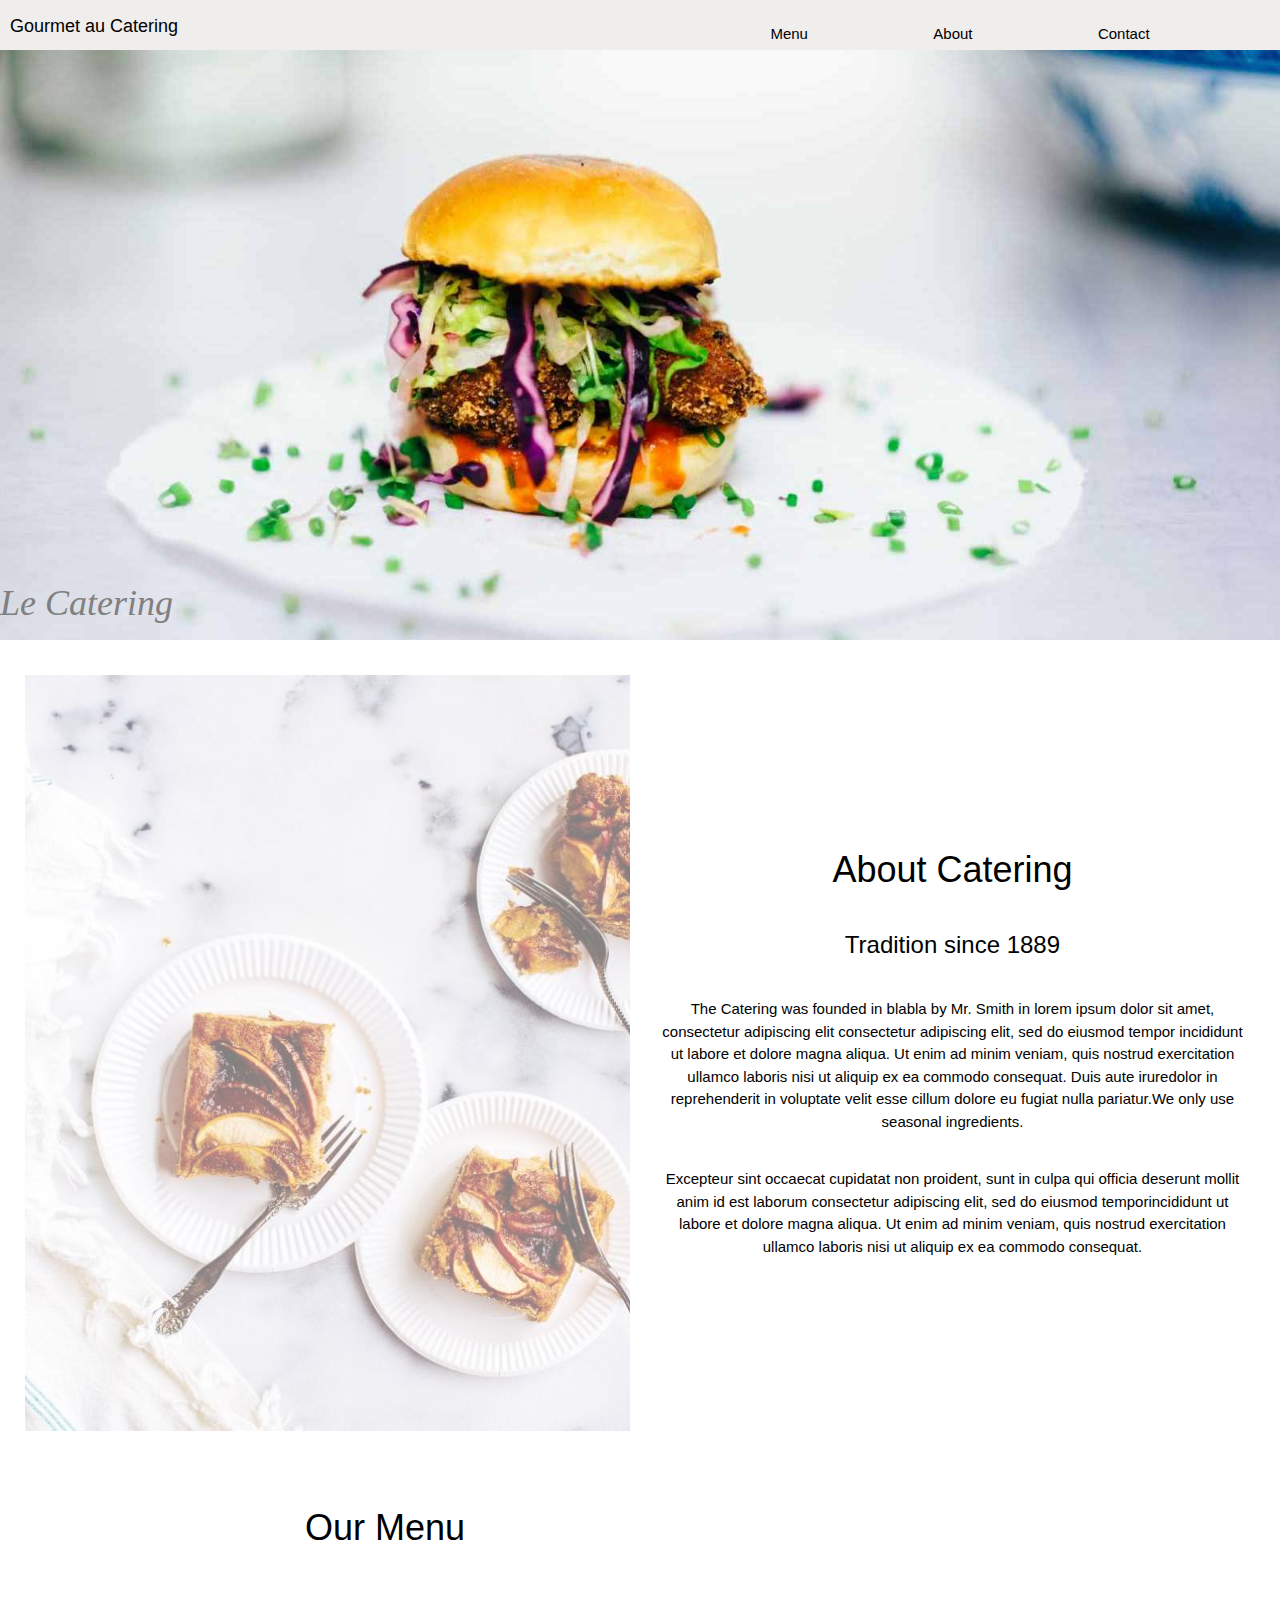
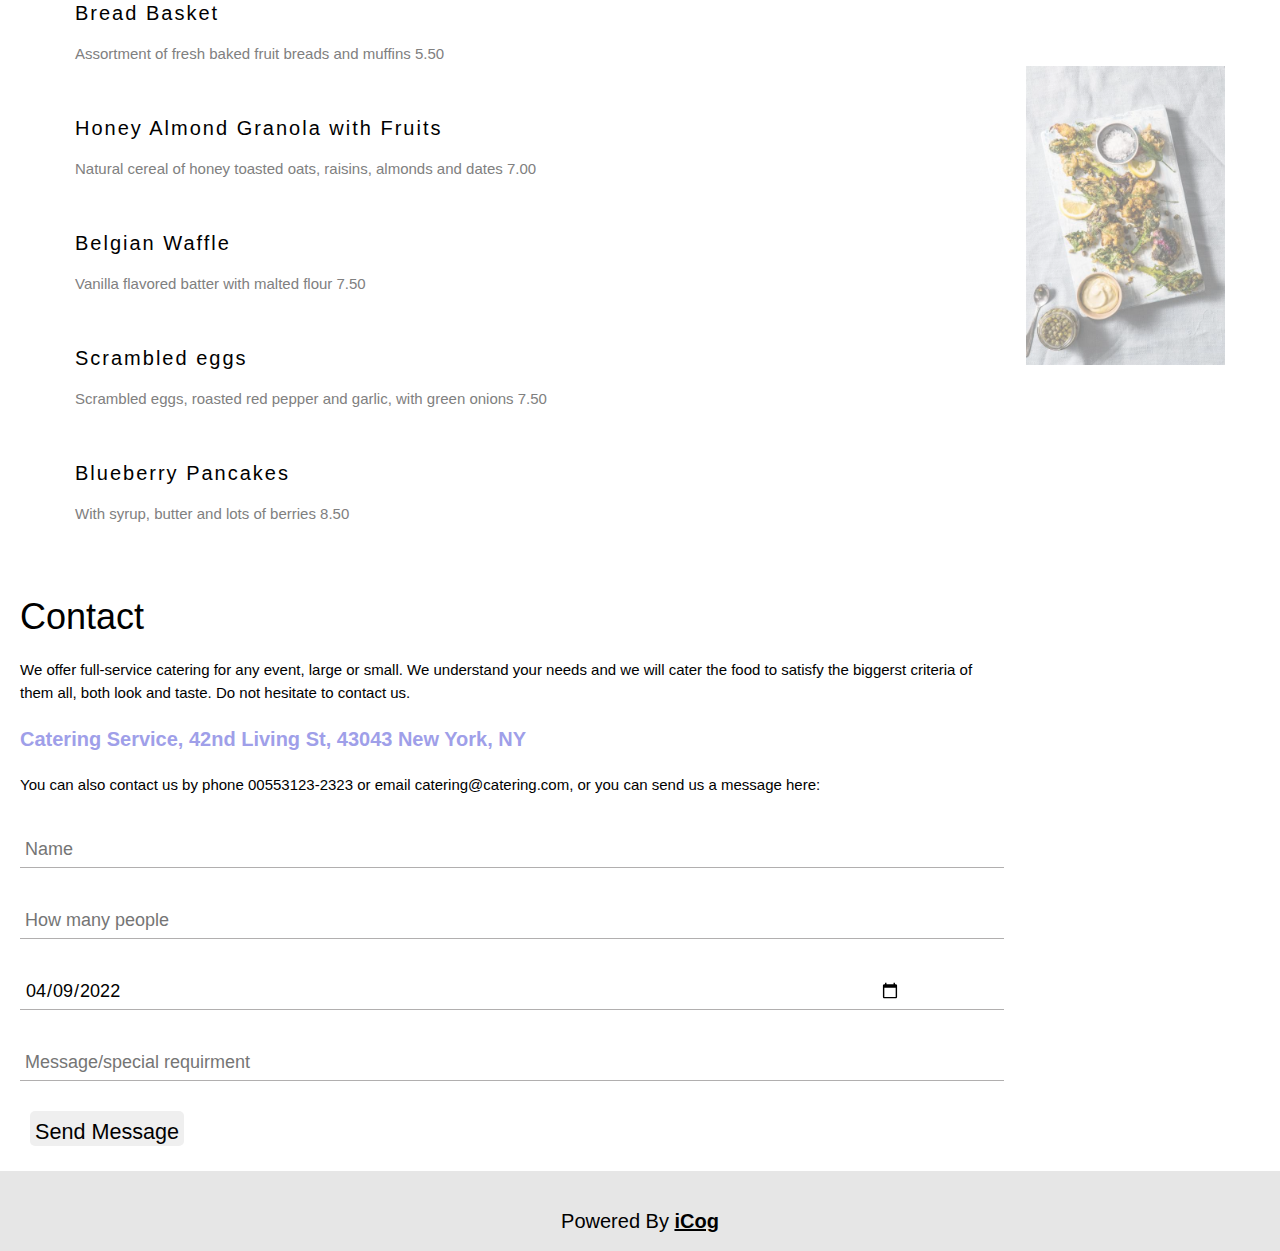
==== index.html @ 1279275c "update media query" ====
<!DOCTYPE >
<html lang="en">
<head>
<meta charset="UTF-8">
<meta name="viewport" content="width=device-width, initial-scale=1.0">
<title>iCog_Templet</title>
<link rel="stylesheet" href="ftest.css">
<link rel="stylesheet" href="https://www.w3schools.com/w3css/4/w3.css">

</head>
<body>
    <div class="main">        
        <div class="div1 header">
            <div class="link">
                <a class="catering" href="https://icog-labs.com/solveit/" >Gourmet au Catering</a>
            </div>
            <div class="r_link">
                <a href="#menu" class="r mm">Menu</a>
                <a href="#about" class="r aaa">About</a>
                <a href="#contact" class="r ccc">Contact</a> 
               
            </div>

        </div>
        <div class="div2 home">
            <img class="f_img" src="hamburger.jpg" >
            <h1 class="h_le"> Le Catering </h1>
        </div>

         
        <div class="div3 about">
            <div class="about_div">
                <img class="about_img" src="tablesetting2.jpg">
            </div>
           <div class="about_i about_content">
            <h1 class="a a_c">About Catering</h1>
            <h3 class="a a_ts">Tradition since 1889</h3>
            <p class="a a_p1" >The Catering was founded in blabla by Mr. Smith in lorem ipsum dolor sit amet, consectetur adipiscing elit consectetur adipiscing elit, sed do eiusmod tempor incididunt ut labore et dolore magna aliqua. Ut enim ad minim veniam, quis nostrud exercitation ullamco laboris nisi ut aliquip ex ea commodo consequat. Duis aute iruredolor in reprehenderit in voluptate velit esse cillum dolore eu fugiat nulla pariatur.We only use seasonal ingredients.</p>
            <p class="a a_p2">Excepteur sint occaecat cupidatat non proident, sunt in culpa qui officia deserunt mollit anim id est laborum consectetur adipiscing elit, sed do eiusmod temporincididunt ut labore et dolore magna aliqua. Ut enim ad minim veniam, quis nostrud exercitation ullamco laboris nisi ut aliquip ex ea commodo consequat.</p>
           </div>

        </div>

        <div class="div4 menu_div" >
            <div class="menu"> 
                <h1 class=" menu_h">Our Menu</h1><br>
                <h4 class="bb_p mh">Bread Basket</h4>
                <p class="b_p ">Assortment of fresh baked fruit breads and muffins 5.50</p><br>
                <h4 class="bb_p mh">Honey Almond Granola with Fruits</h4>
                <p class="b_p">Natural cereal of honey toasted oats, raisins, almonds and dates 7.00</p><br>
                <h4 class="bb_p mh">Belgian Waffle</h4>
                <p class="b_p">Vanilla flavored batter with malted flour 7.50</p><br>
                <h4 class="bb_p mh">Scrambled eggs</h4>
                <p class="b_p">Scrambled eggs, roasted red pepper and garlic, with green onions 7.50</p><br>
                <h4 class="bb_p mh">Blueberry Pancakes</h4>
                <p class="b_p">With syrup, butter and lots of berries 8.50</p>
            </div>
            
            <div class="menu_immg">
                <img class="menu_img" src="tablesetting.jpg">
            </div>
               
        </div>


        <div class ="div5 contact">
            <div class="contact c_header" >
                <h1 id="c c-h1">Contact</h1>
                <p class="c c-p1">We offer full-service catering for any event, large or small. We understand your needs and we will cater the food to satisfy the biggerst criteria of them all, both look and taste. Do not hesitate to contact us.</p>
                <p class="c c-p2" ><b>Catering Service, 42nd Living St, 43043 New York, NY</b></p>
                <p class="d">You can also contact us by phone 00553123-2323 or email catering@catering.com, or you can send us a message here:</p>

            </div>
            <div class="contact form" >
                <form class="form" action="action.html" method="GET" >
                  <p class="form_p"><input class ="input input1" type="text" name="name" placeholder="Name" id ="name" required></p>
                  <p class="form_p"><input type="number" class ="input input2" name="people" placeholder="How many people" id ="people" required></p>
                  <p class="form_p"><input type="date" class ="input input3" name="date" id ="date" value="2022-04-09" required></p>
                  <p class="form_p"><input type="text" class ="input input4" name="message" placeholder="Message/special requirment" id ="message" required></p> 
                  <div class ="input"><button type="submit" class ="input input5" name="send" id="send" >Send Message</button></div>
                </form>   
            </div>
            
        </div>
        <div class="div6">
            
            <footer class="footer">
                <p class="f_p">Powered By <b><a href="https://icog-labs.com/solveit/" class="f_icog" id ="m">iCog</a></b></p>
            </footer>

        </div>

</body>
</html>
---- ftest.css ----
.main{
display: flex;
flex-flow:column nowrap;
bottom:0;
zoom: normal;

}
@media only screen and (minn-width:300px) {
  body {
    display:none;
  }
}
.div1{
    background: rgb(240, 237, 237);
    height:50px;
    position:fixed;
    margin:0;
    top:0;
    padding:0;
    width:100%;
    z-index: 10;
    display:flex;
    flex-flow: row nowrap;
    justify-content:space-between;
    align-items:flex-end;

}

.r:hover,.catering:hover:hover{
  background-color: rgb(216, 215, 215);
   padding:5px;
   padding-right:10px;
}

.link{
    width:50%;
    top:0;
    margin:0;
    padding-bottom:5px;
    padding-left:5px;
    font-size:large;
    text-align:left;
}

.r_link{
    width:50%;
    top:0;
    margin:0;
    padding:5px;
    text-align:right;
    display:flex;
    flex-flow: row nowrap;
    align-items:flex-end;
    justify-content: space-evenly;
}

  .r{
    text-decoration: none;
    
    text-align: right;
    color: black;
  }

  .catering{
    width: auto;
    padding:5px;
    float:left;
    margin:o; 
    text-decoration: none;
    color: black;
    }
  .div2{
    width: 100%;
    margin: 0;
    left:0;
    display:flex;
    flex-flow: row nowrap;

    }
    
    .f_img{
    padding:0;
    margin:0;
    width:100%;
    
    }

  .h_le{
    position: absolute;
    font-style: italic;
    color: grey;
    align-self: flex-end;
    font-weight: normal;
    text-decoration: wavy;
    font:large;
    font-family: 'Segoe UI', 'Open Sans';
  }

  
  .div3{
    width:100%;
    margin-top: 10px;
    display: flex;
    flex-flow: row nowrap;
    align-items: center;
    justify-content: center;
    
  }
  .about{
    width:100%;
    padding:10px;
    justify-content: space-around;
    align-content: center;
  }
  .about_div,.about_content{
    width:50%;
  }
  .about_img{
    opacity:0.5;
    width: 100%;}
  .about_i,.about_img{
    padding: 10px;
    margin: 5px;
  }



   .a{
       text-align:justify;
       padding: 10px;
    }
    .a_c{
      
      font-weight: 300;
  }
  .a_ts,.a_c,.a{
    text-align:center;
  }
    
    .div4{
        margin-top:15px;
        width:100%;
        display:flex;
        flex-flow: row nowrap;
        justify-content:center;
        align-items:center;
      }
      .menu{
        float:left;
        align-items: left;
        text-align: left;
        padding:10px;
        margin:10px;
        width:50%;
        }
      .menu_h{
        
        align-items: center;
        text-align: center;
      }
      .mh{
        font-weight: 500;
        text-size-adjust:3;
        letter-spacing: 2px;
      }
      .b_p{
        color:grey;
      }
        .menu_img{
          float:right;
          align-items: center;
          margin-left:5px;
          padding-left:5px;
          width:40%;
          opacity: 0.5;
        }  

.div5{
    width:80%;
    top:10px;
    padding: 20px;
    text-align: left;
}
.c-p2{
    color:rgb(159, 159, 233);
    font-size: 20px;
}
.form{
  width:100%;
}
  .input{
    width:90%;
    height:35px;
    margin-top:20px;
    padding: 5px;
    border-radius: 5px;
    border-style:initial;
    font-size: larger;
 
  }
  .input5{
    padding:5px;
    margin:5px;
    width:auto;
    
  }
  .input5:hover{
    background: rgb(202, 200, 200);
  }
  .form_p{
    border-bottom: 1px solid rgb(177, 175, 175);
  }
  
  
  .div6{
    width:100%;
    margin:0;
    height:80px;
    padding: 0; 
    bottom:0;
    background:rgb(230, 230, 230); 
    align-content: center; 
  }
  
  .f_p,.footer{
    
    padding-bottom: 0;
    color:black;
    bottom: 0;
    align-items: center;
    width:100%;
    bottom:0;
    text-align: center;
    align-content: center;
    margin-bottom:0;
    font-size: 20px;

    
  }


@media (min-width:600px){
div5.c_header{
  display:none;
}
}
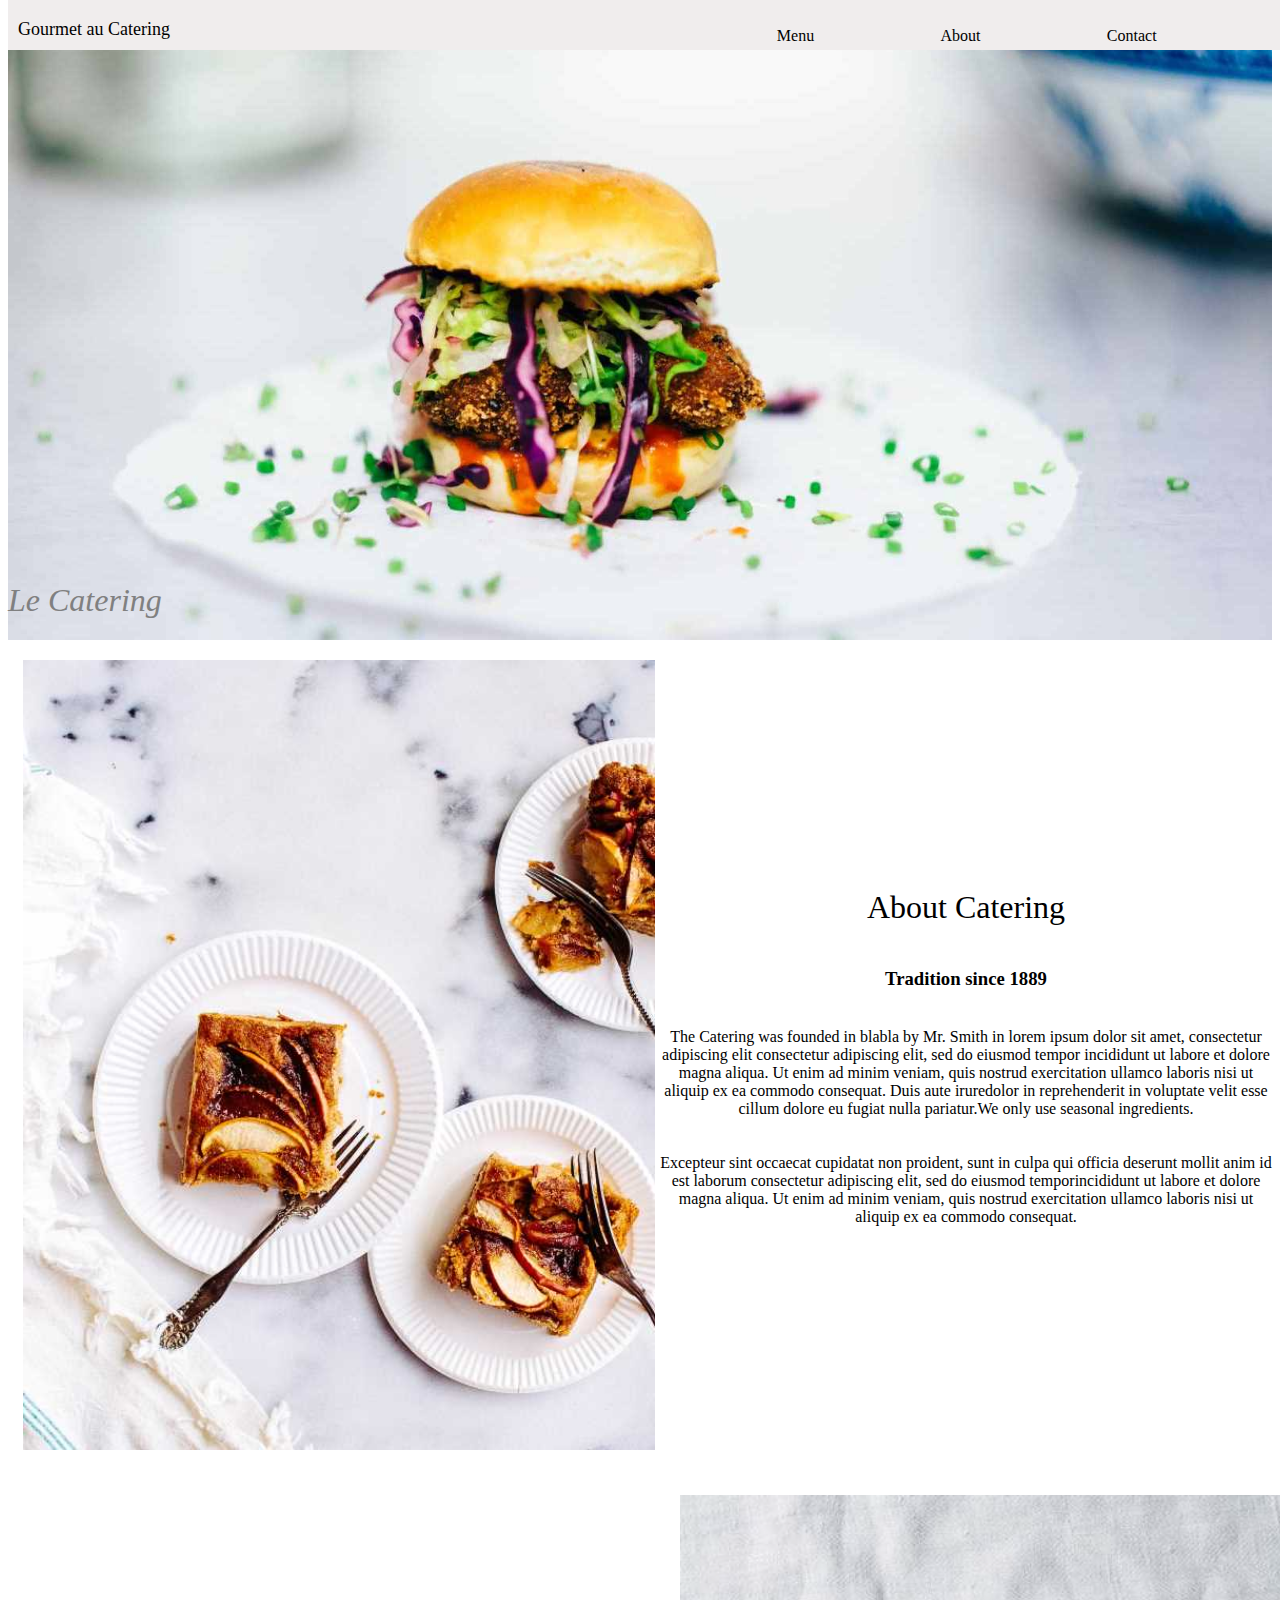
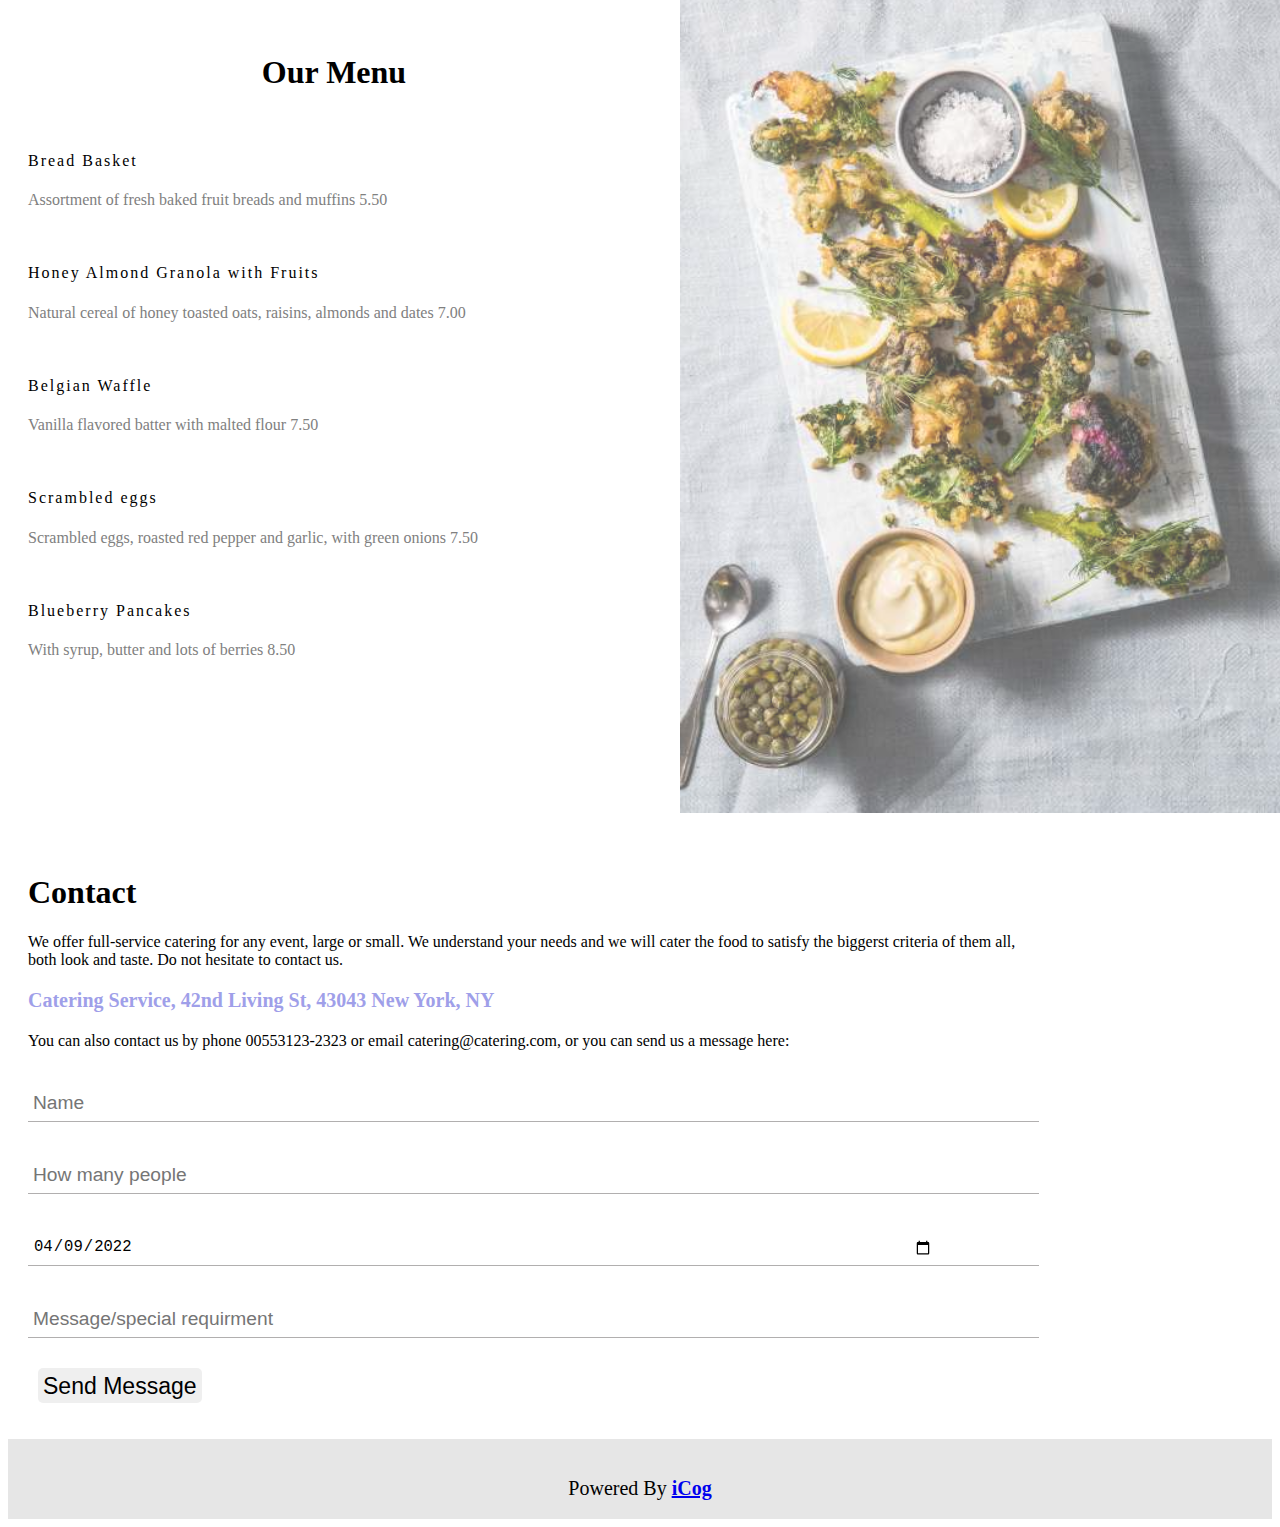
==== commit c5abfecb: "Update index.html" ====
--- a/index.html
+++ b/index.html
@@ -5,7 +5,6 @@
 <meta name="viewport" content="width=device-width, initial-scale=1.0">
 <title>iCog_Templet</title>
 <link rel="stylesheet" href="ftest.css">
-<link rel="stylesheet" href="https://www.w3schools.com/w3css/4/w3.css">
 
 </head>
 <body>
@@ -91,4 +90,4 @@
         </div>
 
 </body>
-</html>+</html>
--- a/ftest.css
+++ b/ftest.css
@@ -6,11 +6,7 @@
 zoom: normal;
 
 }
-@media only screen and (minn-width:300px) {
-  body {
-    display:none;
-  }
-}
+
 .div1{
     background: rgb(240, 237, 237);
     height:50px;
@@ -111,28 +107,27 @@
     width:100%;
     padding:10px;
     justify-content: space-around;
-    align-content: center;
   }
   .about_div,.about_content{
     width:50%;
   }
   .about_img{
-    opacity:0.5;
-    width: 100%;}
-  .about_i,.about_img{
-    padding: 10px;
-    margin: 5px;
+    align-items: center;
+    align-content: center;
+    padding-left:5px;
+    width: 100%;
   }
 
 
 
    .a{
+      align-items: left;
        text-align:justify;
        padding: 10px;
     }
     .a_c{
-      
-      font-weight: 300;
+      text-align: center;
+      font-weight: 200;
   }
   .a_ts,.a_c,.a{
     text-align:center;
@@ -148,7 +143,7 @@
       }
       .menu{
         float:left;
-        align-items: left;
+        align-items: center;
         text-align: left;
         padding:10px;
         margin:10px;
@@ -166,15 +161,19 @@
       }
       .b_p{
         color:grey;
-      }
-        .menu_img{
-          float:right;
-          align-items: center;
-          margin-left:5px;
-          padding-left:5px;
-          width:40%;
-          opacity: 0.5;
-        }  
+        align-item:justify;
+      }
+      .menu_immg{
+        width:50%;
+      }
+      .menu_img{
+        float:center;
+        align-self: center;
+        padding: 20px;
+        width:100%;
+        opacity: 0.7;
+      }  
+      
 
 .div5{
     width:80%;
@@ -240,9 +239,45 @@
   }
 
 
-@media (min-width:600px){
-div5.c_header{
+@media (max-width:992px){
+
+
+.about_i{
+  width:100%;
+  float: center;
+}
+.menu_immg{
+  width:100%;
+}
+.menu{width:90%;font-size:smaller;}
+.h_le{font-size: 20px;}
+.about_content{
+  width:100%;
+  float: center;
+}
+
+.div4{
+  flex-flow: row wrap;
+}
+.div5,.form{width:100%;}
+.c-p1,.d{font-size:15px;}
+.input{font-size:medium;}
+}
+
+@media (min-width:600px) and (max-width:992px){
+
+  .a_p2{
+    display:none;
+  }
+
+}
+@media (max-width:600px){
+
+  .about_img,.about_div{
   display:none;
 }
-}
-
+.r_link{
+  display:none;
+}
+.catering,.h_le{font-size: 10px;}
+}
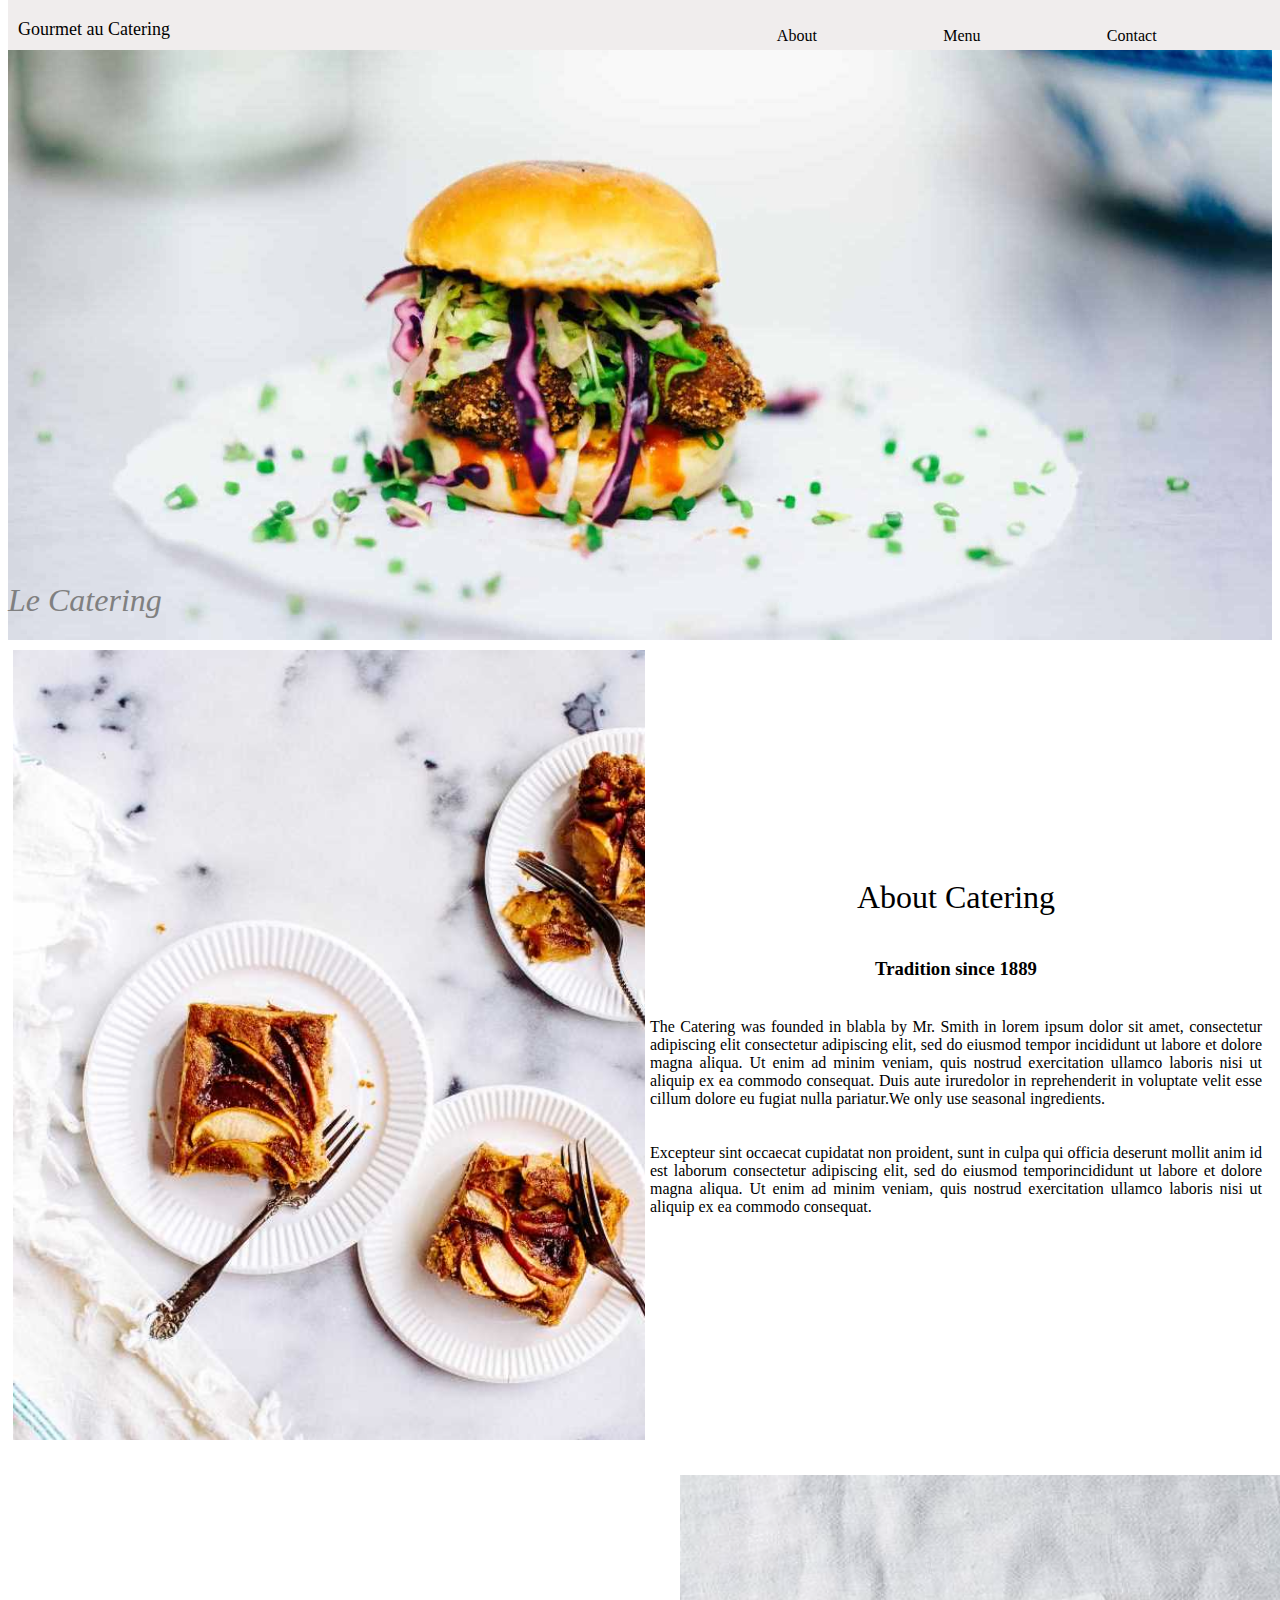
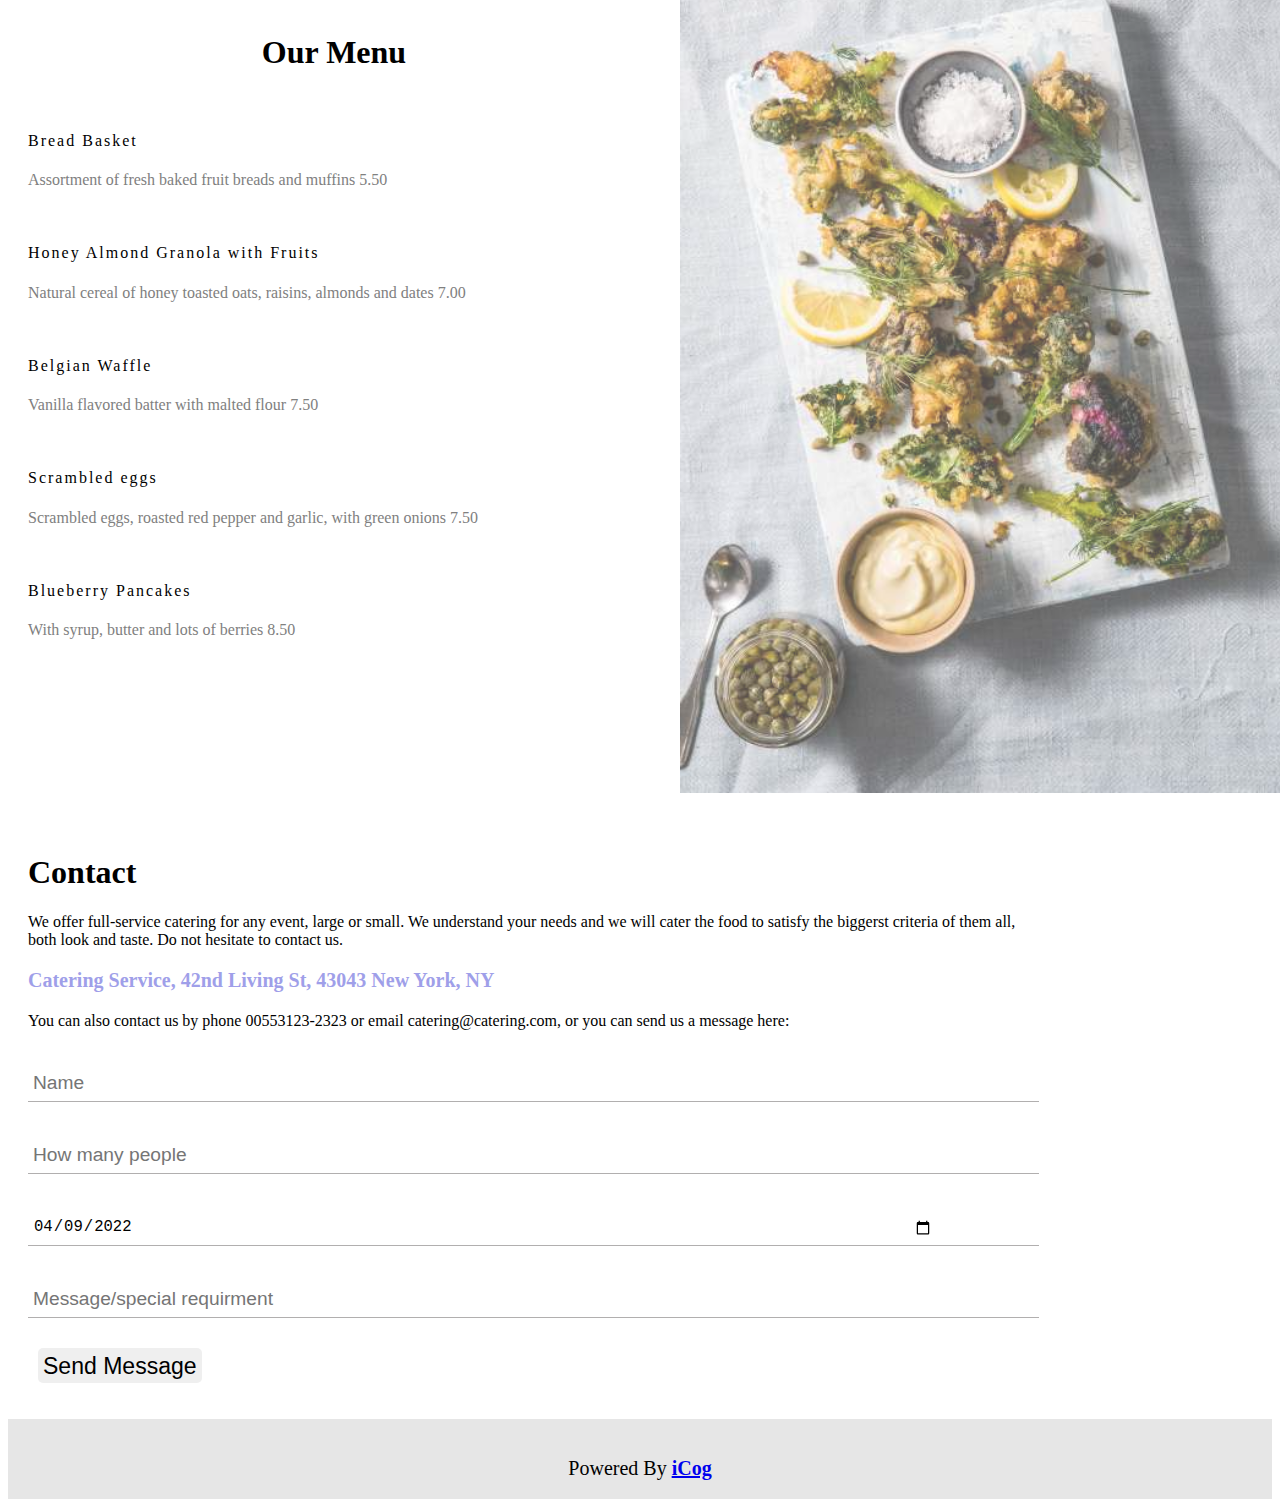
==== commit f121121a: "Update index.html" ====
--- a/index.html
+++ b/index.html
@@ -14,8 +14,8 @@
                 <a class="catering" href="https://icog-labs.com/solveit/" >Gourmet au Catering</a>
             </div>
             <div class="r_link">
+                <a href="#about" class="r aaa">About</a>
                 <a href="#menu" class="r mm">Menu</a>
-                <a href="#about" class="r aaa">About</a>
                 <a href="#contact" class="r ccc">Contact</a> 
                
             </div>
--- a/ftest.css
+++ b/ftest.css
@@ -4,7 +4,6 @@
 flex-flow:column nowrap;
 bottom:0;
 zoom: normal;
-
 }
 
 .div1{
@@ -103,11 +102,7 @@
     justify-content: center;
     
   }
-  .about{
-    width:100%;
-    padding:10px;
-    justify-content: space-around;
-  }
+
   .about_div,.about_content{
     width:50%;
   }
@@ -125,11 +120,11 @@
        text-align:justify;
        padding: 10px;
     }
-    .a_c{
+   .a_c{
       text-align: center;
       font-weight: 200;
   }
-  .a_ts,.a_c,.a{
+  .a_ts,.a_c{
     text-align:center;
   }
     
@@ -243,8 +238,7 @@
 
 
 .about_i{
-  width:100%;
-  float: center;
+  width:50%;
 }
 .menu_immg{
   width:100%;
@@ -252,7 +246,7 @@
 .menu{width:90%;font-size:smaller;}
 .h_le{font-size: 20px;}
 .about_content{
-  width:100%;
+  width:50%;
   float: center;
 }
 
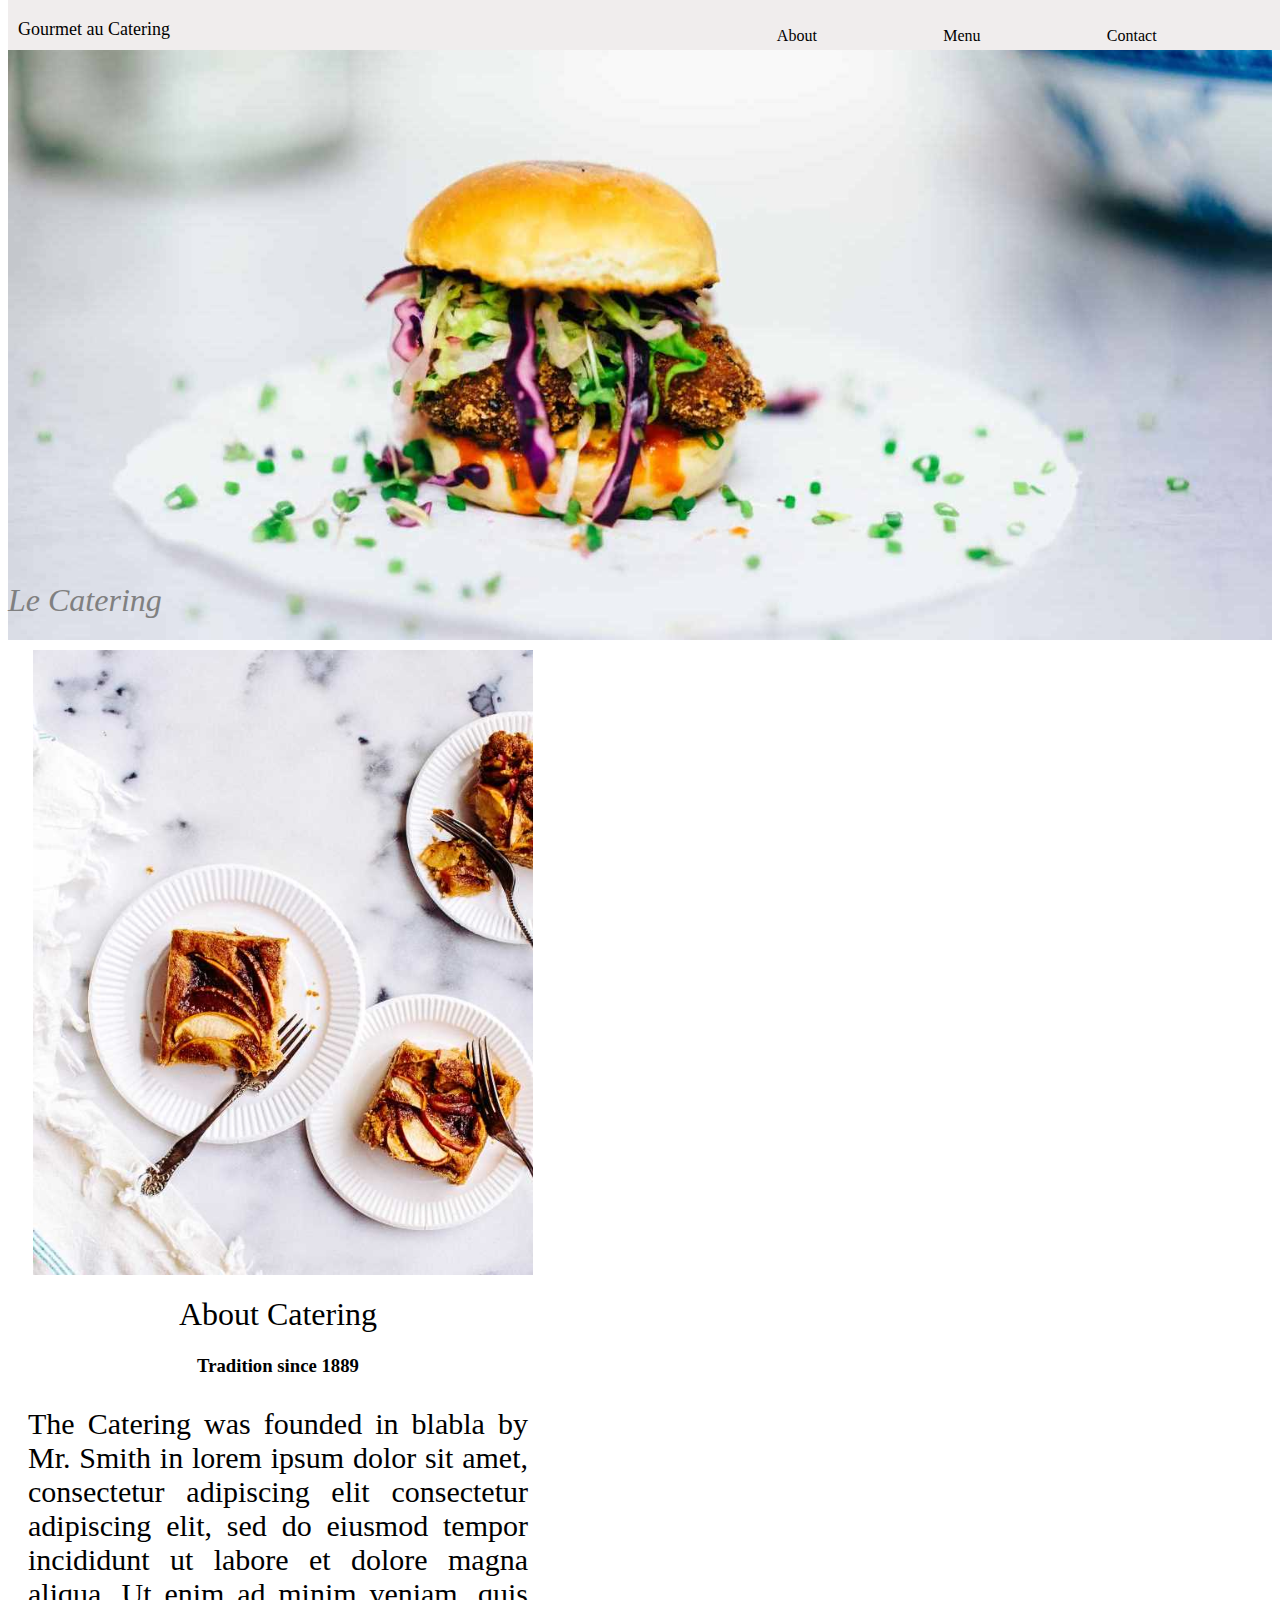
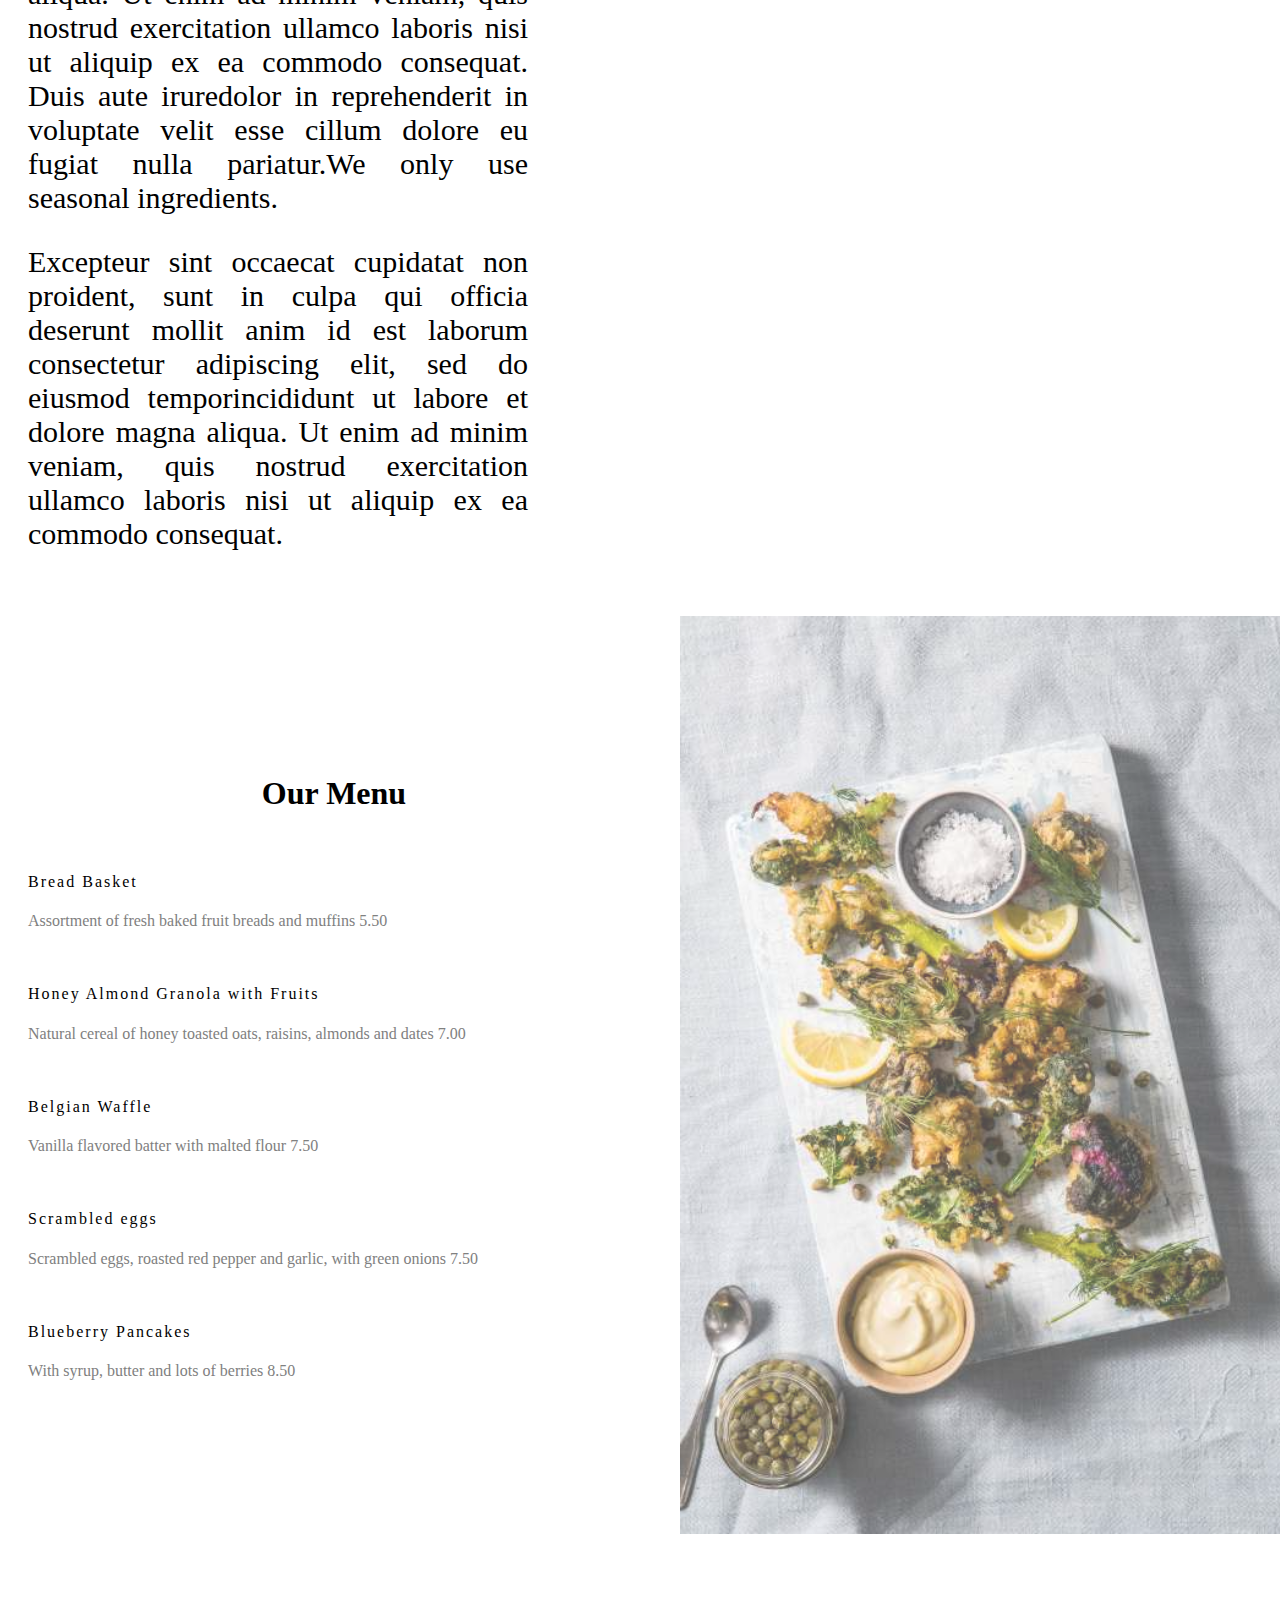
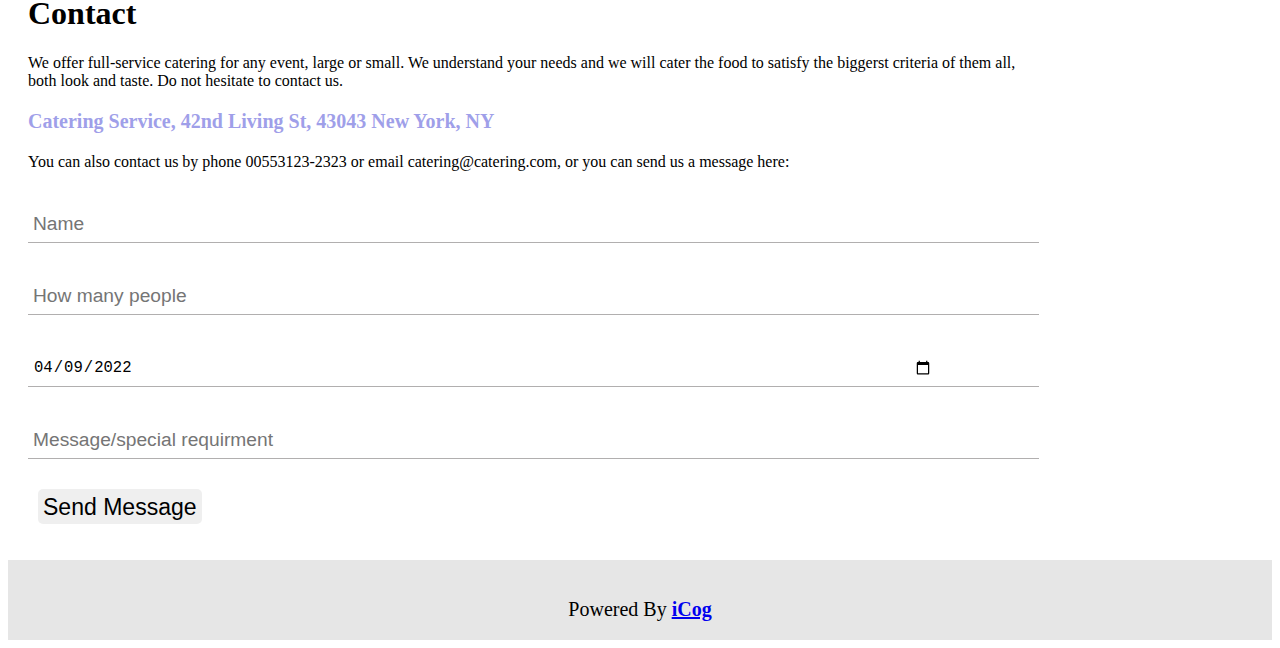
==== commit 7f1dea4b: "Update index.html" ====
--- a/index.html
+++ b/index.html
@@ -28,6 +28,7 @@
 
          
         <div class="div3 about">
+            <div class="center-div" style="float:center;">
             <div class="about_div">
                 <img class="about_img" src="tablesetting2.jpg">
             </div>
@@ -37,7 +38,7 @@
             <p class="a a_p1" >The Catering was founded in blabla by Mr. Smith in lorem ipsum dolor sit amet, consectetur adipiscing elit consectetur adipiscing elit, sed do eiusmod tempor incididunt ut labore et dolore magna aliqua. Ut enim ad minim veniam, quis nostrud exercitation ullamco laboris nisi ut aliquip ex ea commodo consequat. Duis aute iruredolor in reprehenderit in voluptate velit esse cillum dolore eu fugiat nulla pariatur.We only use seasonal ingredients.</p>
             <p class="a a_p2">Excepteur sint occaecat cupidatat non proident, sunt in culpa qui officia deserunt mollit anim id est laborum consectetur adipiscing elit, sed do eiusmod temporincididunt ut labore et dolore magna aliqua. Ut enim ad minim veniam, quis nostrud exercitation ullamco laboris nisi ut aliquip ex ea commodo consequat.</p>
            </div>
-
+            </div>
         </div>
 
         <div class="div4 menu_div" >
--- a/ftest.css
+++ b/ftest.css
@@ -95,6 +95,7 @@
   
   .div3{
     width:100%;
+    max-width: 1000px;
     margin-top: 10px;
     display: flex;
     flex-flow: row nowrap;
@@ -105,28 +106,23 @@
 
   .about_div,.about_content{
     width:50%;
+      padding-left:20px;
+      padding-right:20px;
   }
   .about_img{
-    align-items: center;
-    align-content: center;
-    padding-left:5px;
-    width: 100%;
-  }
-
-
-
-   .a{
+     padding-left:5px;
+     width: 100%;
+  }
+  .a_p1,.a_p2{
       align-items: left;
-       text-align:justify;
-       padding: 10px;
+      text-align:justify;
     }
    .a_c{
-      text-align: center;
       font-weight: 200;
-  }
+        }
   .a_ts,.a_c{
-    text-align:center;
-  }
+                 text-align:center;
+             }
     
     .div4{
         margin-top:15px;
@@ -235,43 +231,26 @@
 
 
 @media (max-width:992px){
-
-
-.about_i{
-  width:50%;
-}
-.menu_immg{
-  width:100%;
-}
+.about_i{width:100%;}
+.menu_immg{width:100%;}
 .menu{width:90%;font-size:smaller;}
 .h_le{font-size: 20px;}
-.about_content{
-  width:50%;
-  float: center;
-}
-
-.div4{
-  flex-flow: row wrap;
-}
+.about_content{width:50%;float:center;}
+.div4{flex-flow: row wrap;}
 .div5,.form{width:100%;}
 .c-p1,.d{font-size:15px;}
 .input{font-size:medium;}
 }
 
 @media (min-width:600px) and (max-width:992px){
-
-  .a_p2{
-    display:none;
-  }
-
+ .a_p2{ display:none; }
 }
 @media (max-width:600px){
-
-  .about_img,.about_div{
-  display:none;
-}
-.r_link{
-  display:none;
-}
+  .about_img,.about_div{ display:none; }
+    .about_content{padding-left:15px; padding-right:15px; width:100% }
+.r_link{ display:none; }
 .catering,.h_le{font-size: 10px;}
 }
+@media (min-width:993px){
+.a_p1,.a_p2{font-size:30px;}
+}
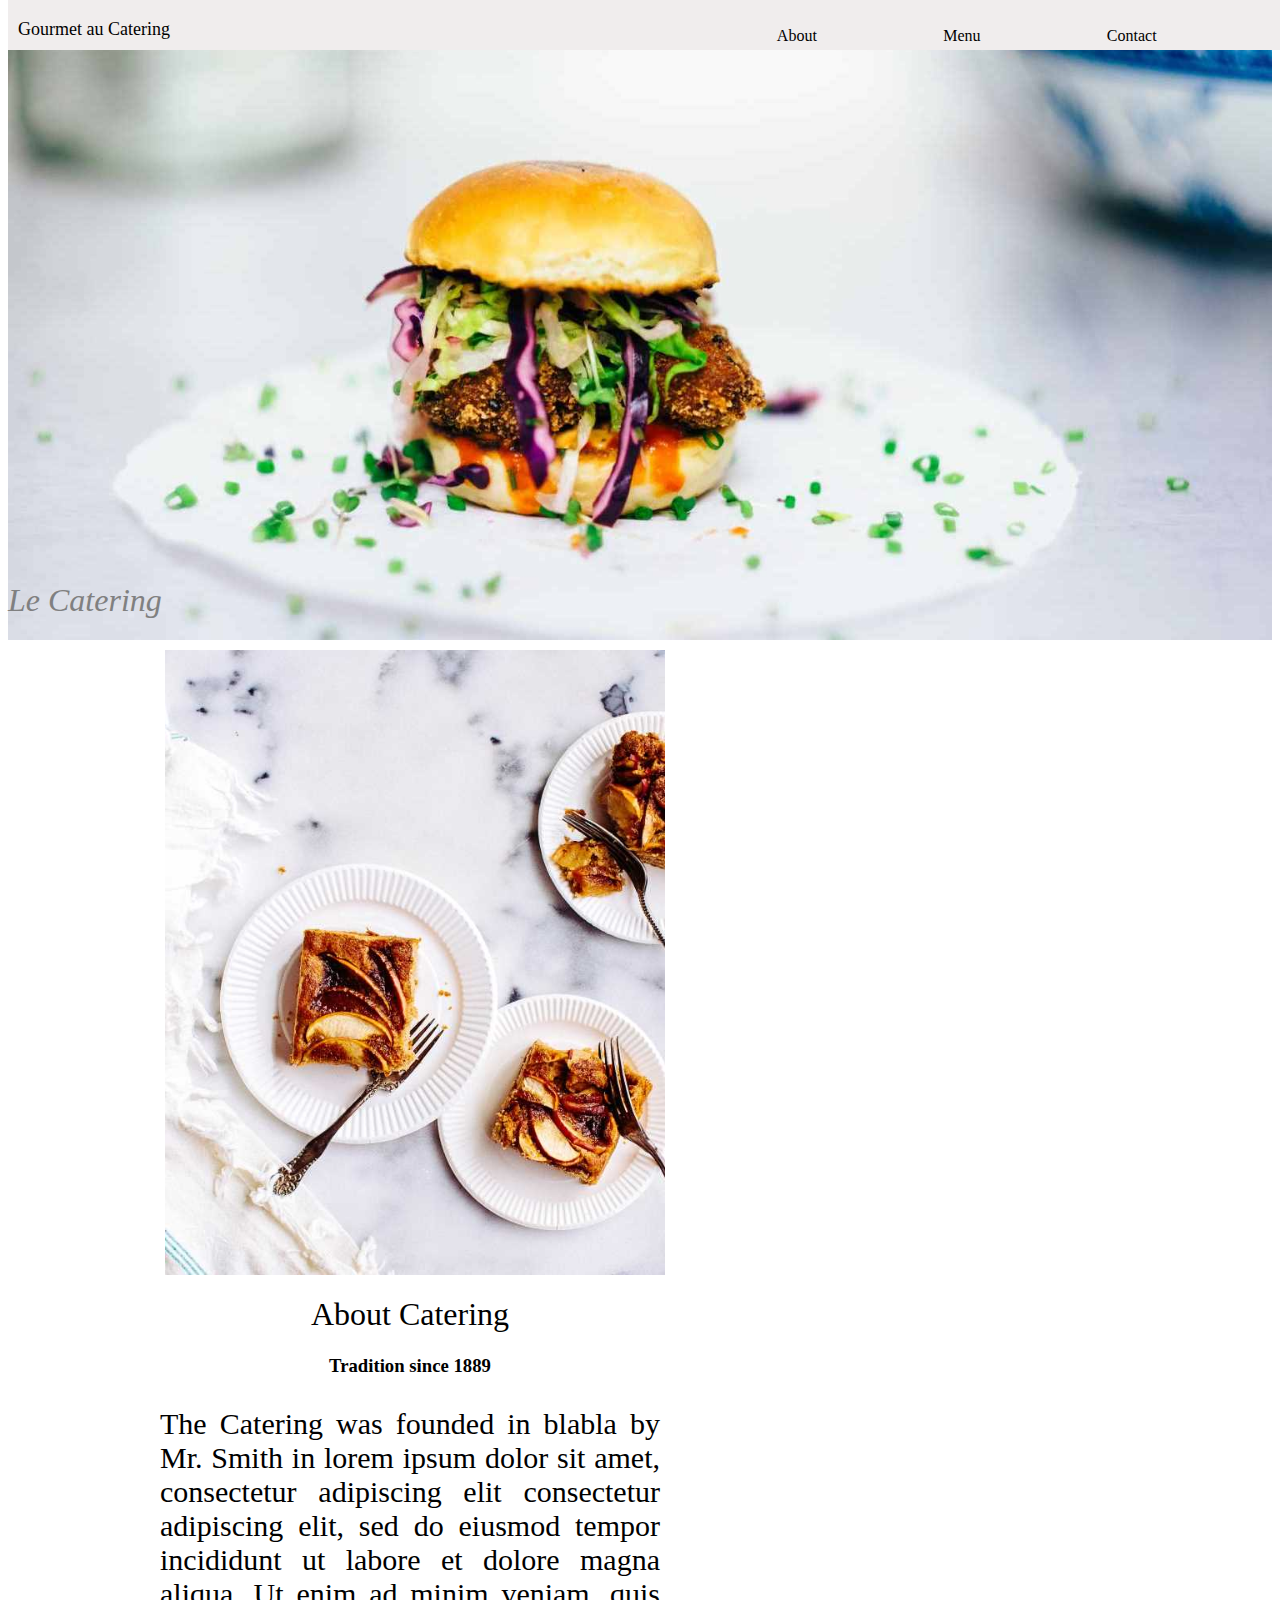
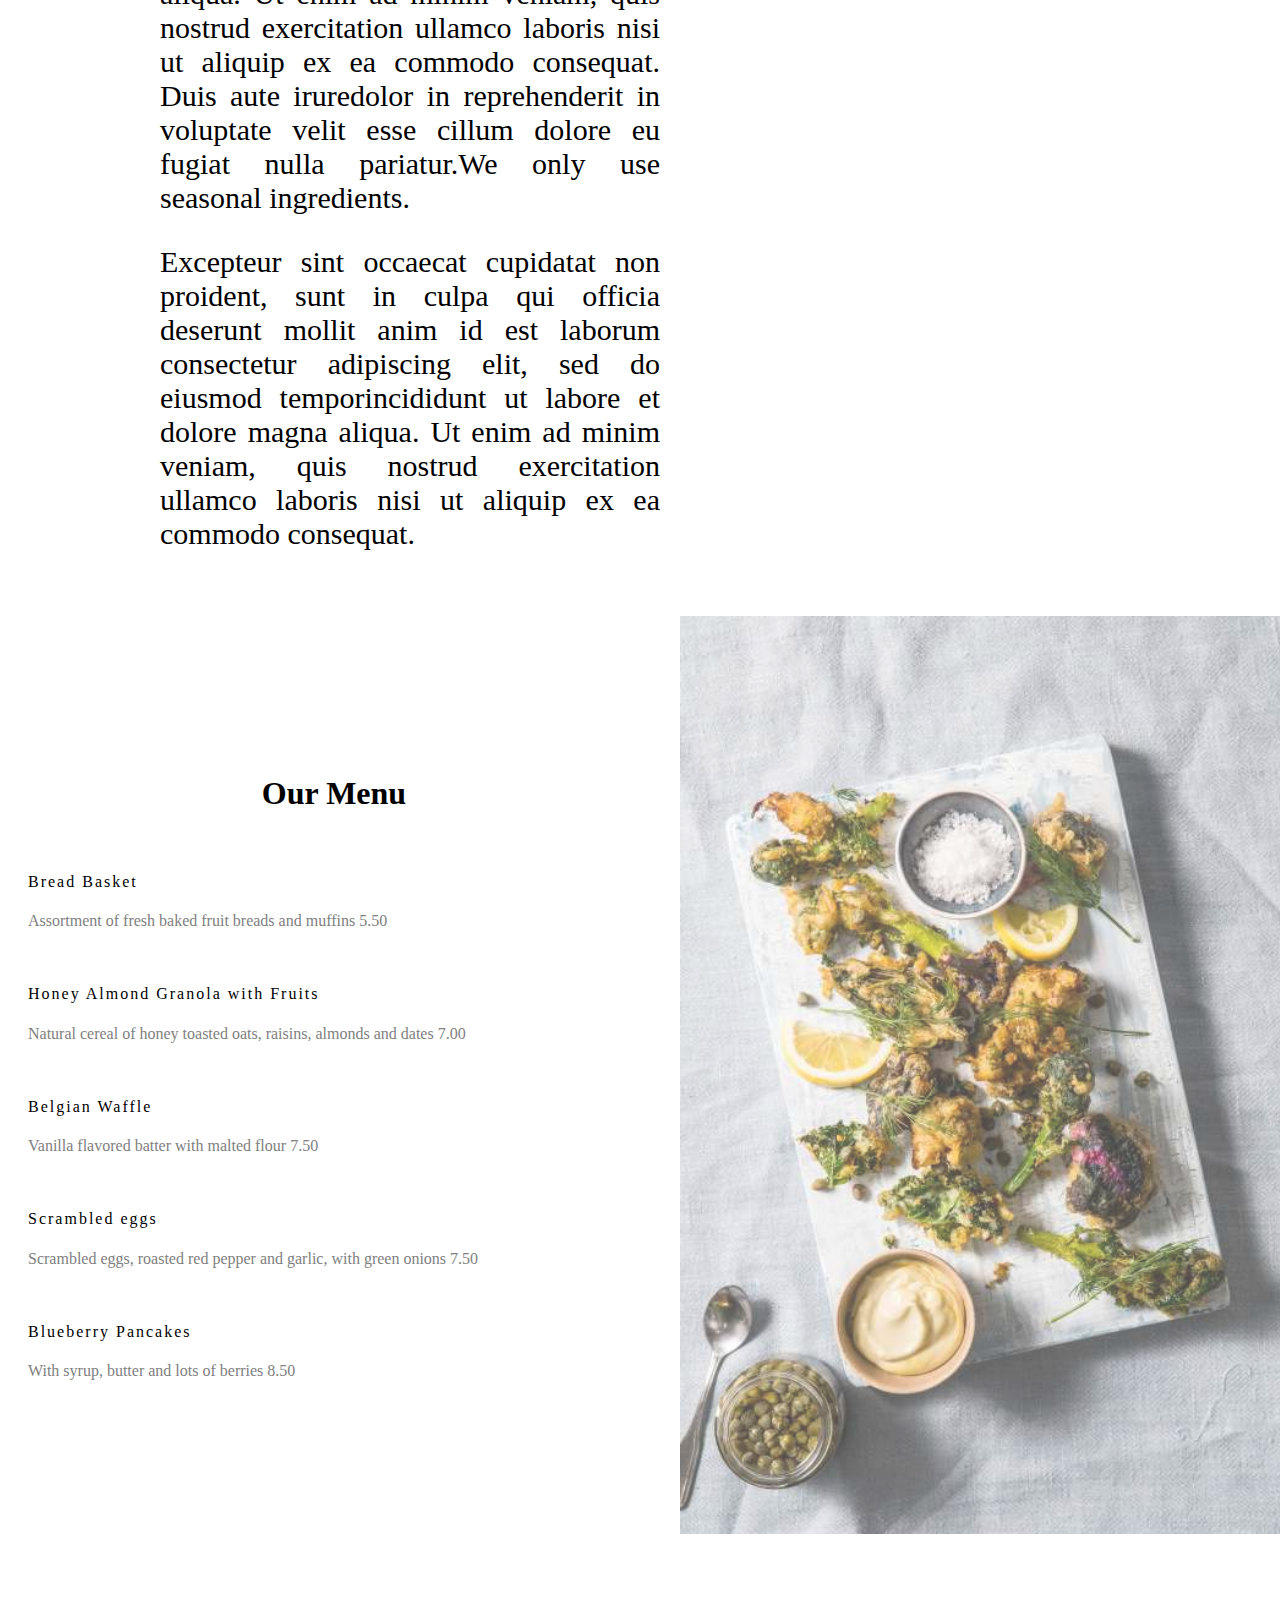
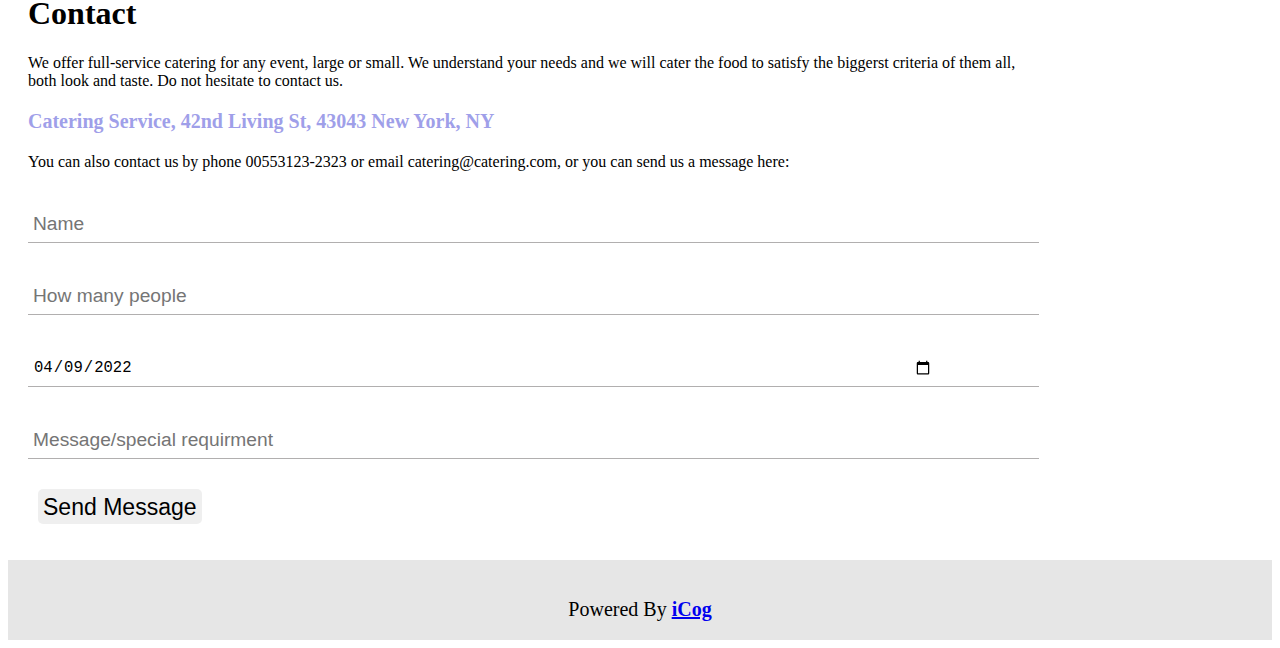
==== commit a9692702: "Update index.html" ====
--- a/index.html
+++ b/index.html
@@ -28,7 +28,7 @@
 
          
         <div class="div3 about">
-            <div class="center-div" style="float:center;">
+            <div class="center-div">
             <div class="about_div">
                 <img class="about_img" src="tablesetting2.jpg">
             </div>
--- a/ftest.css
+++ b/ftest.css
@@ -95,7 +95,7 @@
   
   .div3{
     width:100%;
-    max-width: 1000px;
+    
     margin-top: 10px;
     display: flex;
     flex-flow: row nowrap;
@@ -103,7 +103,10 @@
     justify-content: center;
     
   }
-
+   .center-div{
+    max-width:1000px;
+    float:center;
+            }
   .about_div,.about_content{
     width:50%;
       padding-left:20px;
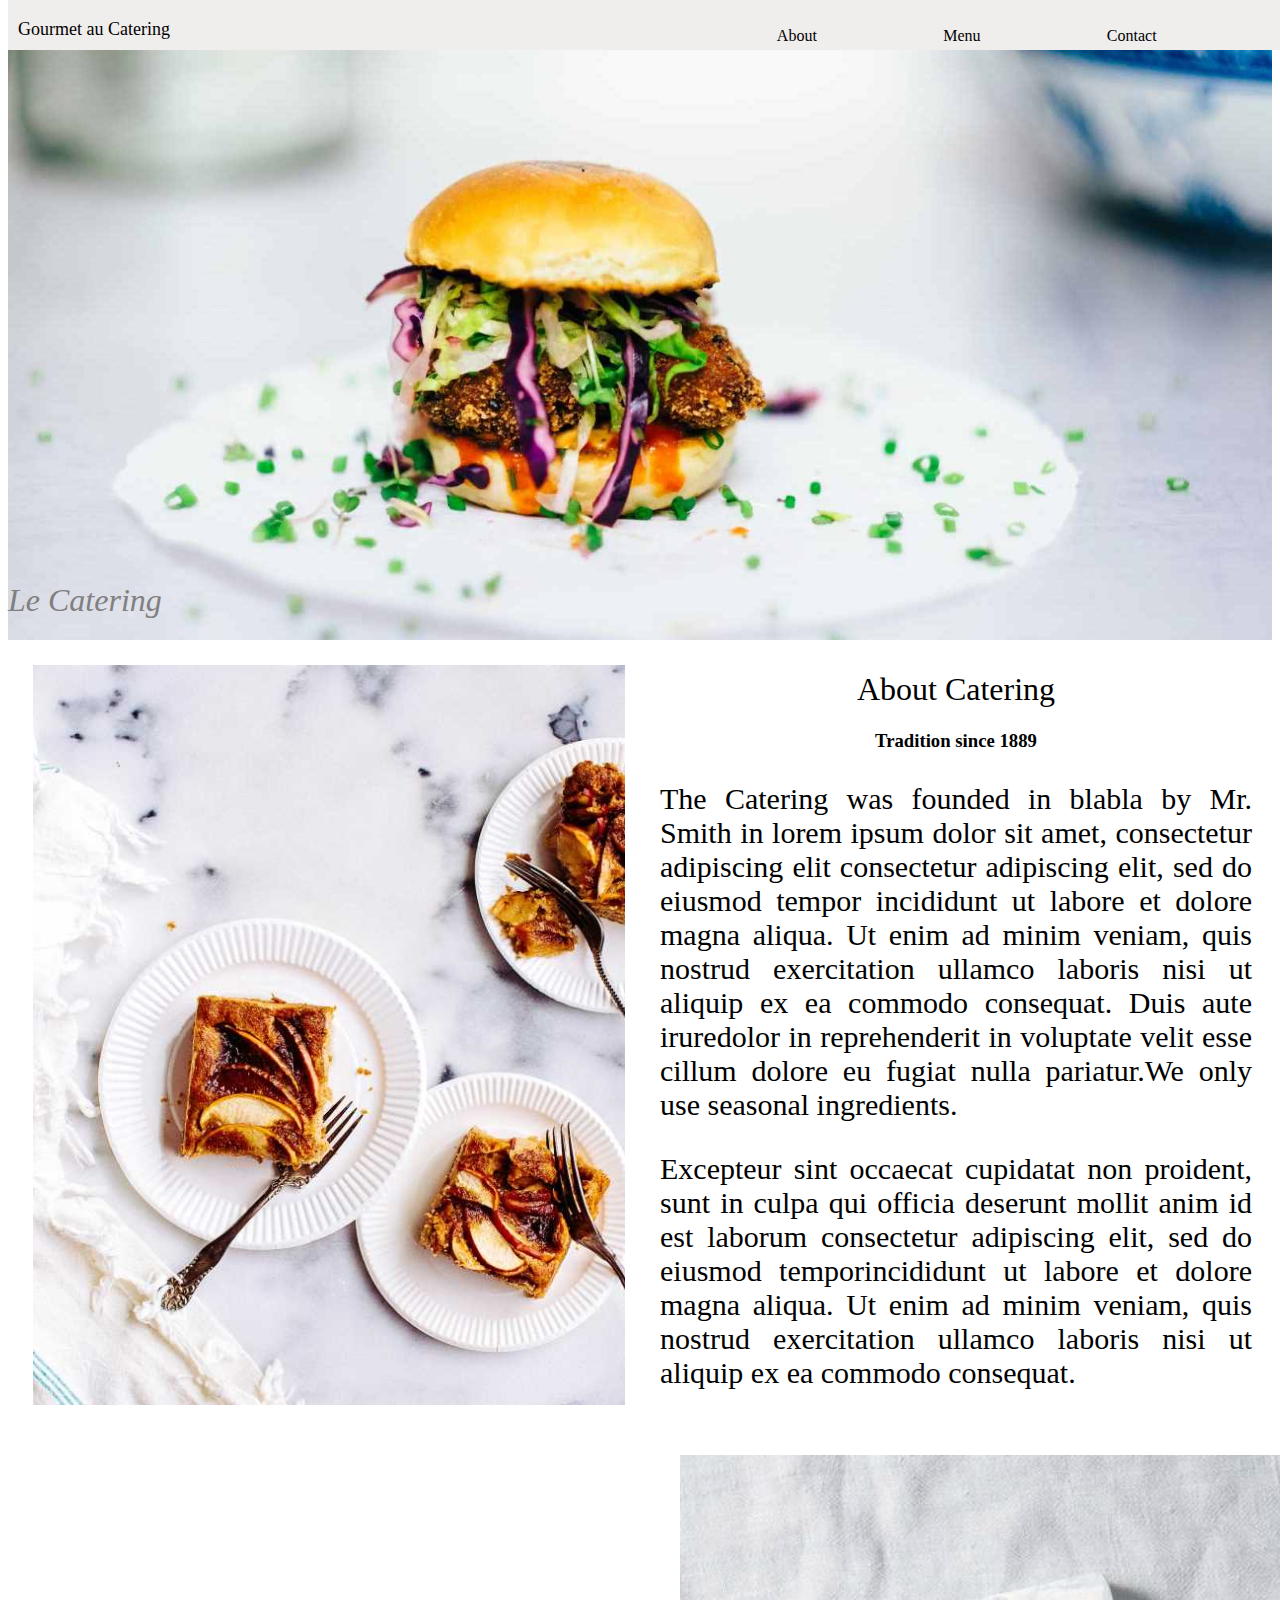
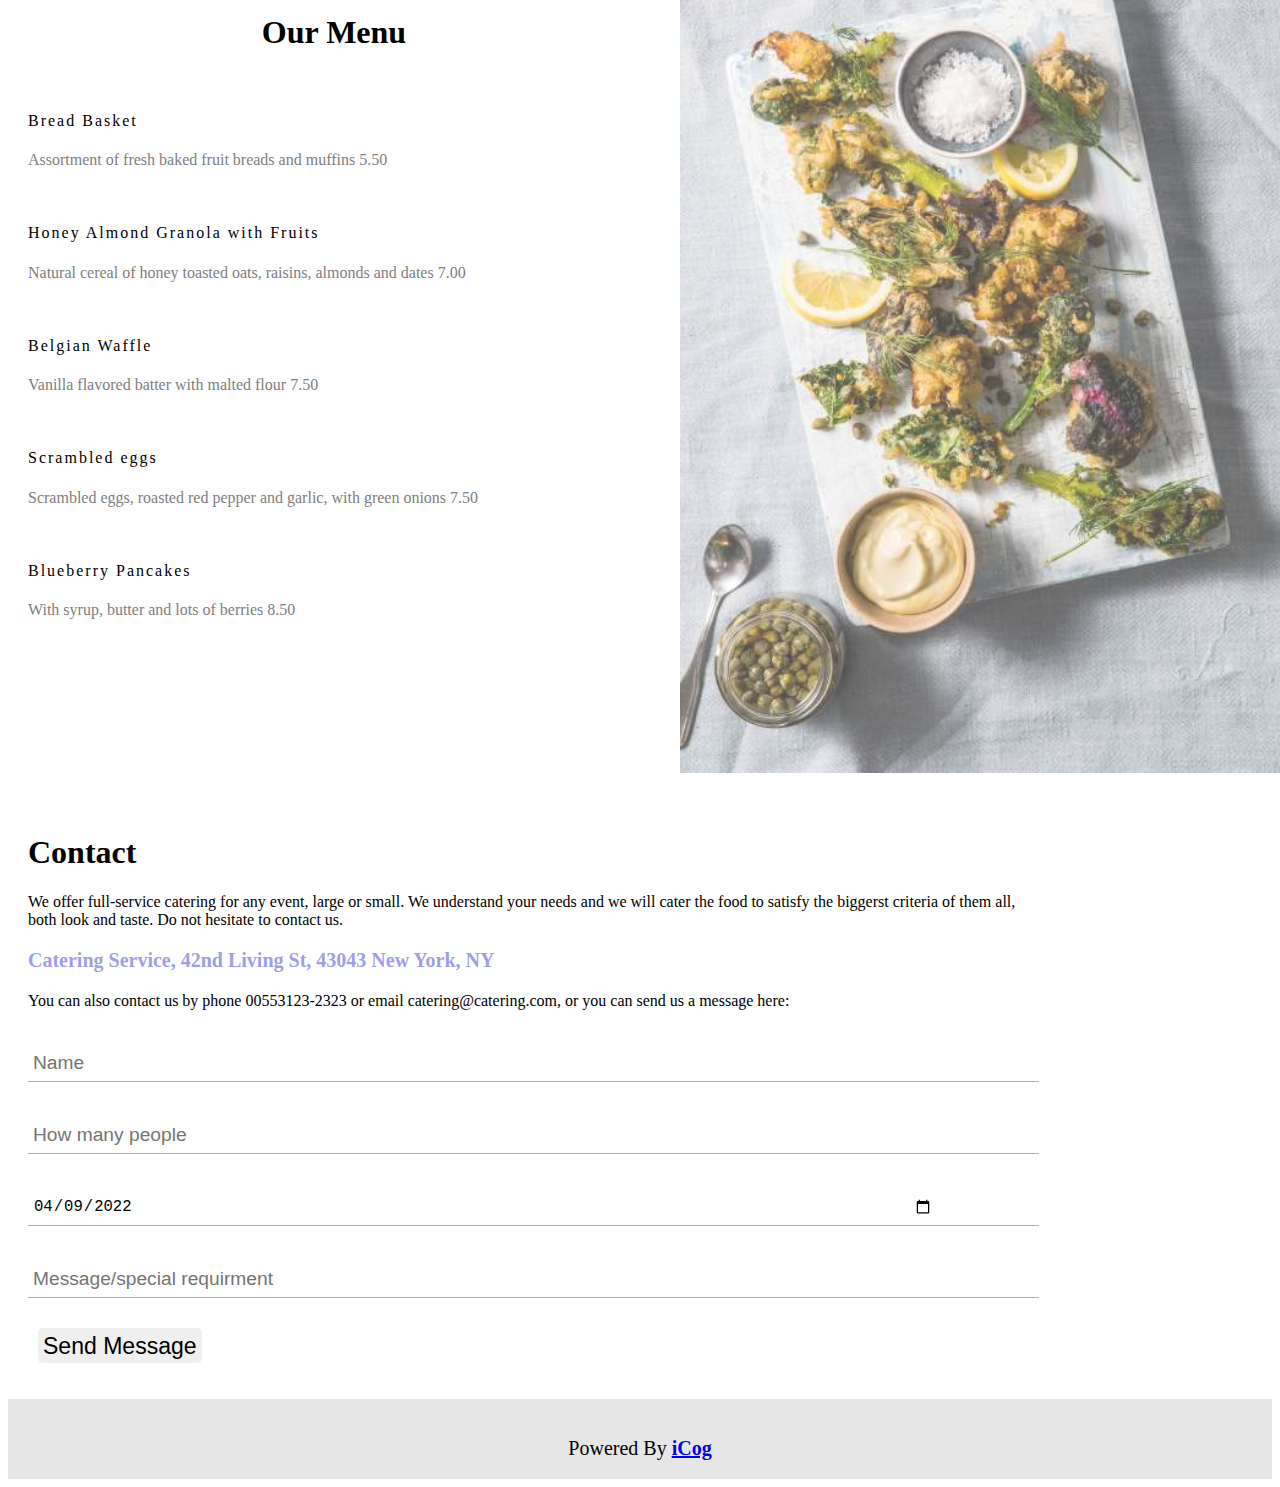
==== commit e620852c: "Update index.html" ====
--- a/index.html
+++ b/index.html
@@ -28,7 +28,7 @@
 
          
         <div class="div3 about">
-            <div class="center-div">
+            
             <div class="about_div">
                 <img class="about_img" src="tablesetting2.jpg">
             </div>
@@ -38,7 +38,7 @@
             <p class="a a_p1" >The Catering was founded in blabla by Mr. Smith in lorem ipsum dolor sit amet, consectetur adipiscing elit consectetur adipiscing elit, sed do eiusmod tempor incididunt ut labore et dolore magna aliqua. Ut enim ad minim veniam, quis nostrud exercitation ullamco laboris nisi ut aliquip ex ea commodo consequat. Duis aute iruredolor in reprehenderit in voluptate velit esse cillum dolore eu fugiat nulla pariatur.We only use seasonal ingredients.</p>
             <p class="a a_p2">Excepteur sint occaecat cupidatat non proident, sunt in culpa qui officia deserunt mollit anim id est laborum consectetur adipiscing elit, sed do eiusmod temporincididunt ut labore et dolore magna aliqua. Ut enim ad minim veniam, quis nostrud exercitation ullamco laboris nisi ut aliquip ex ea commodo consequat.</p>
            </div>
-            </div>
+            
         </div>
 
         <div class="div4 menu_div" >
